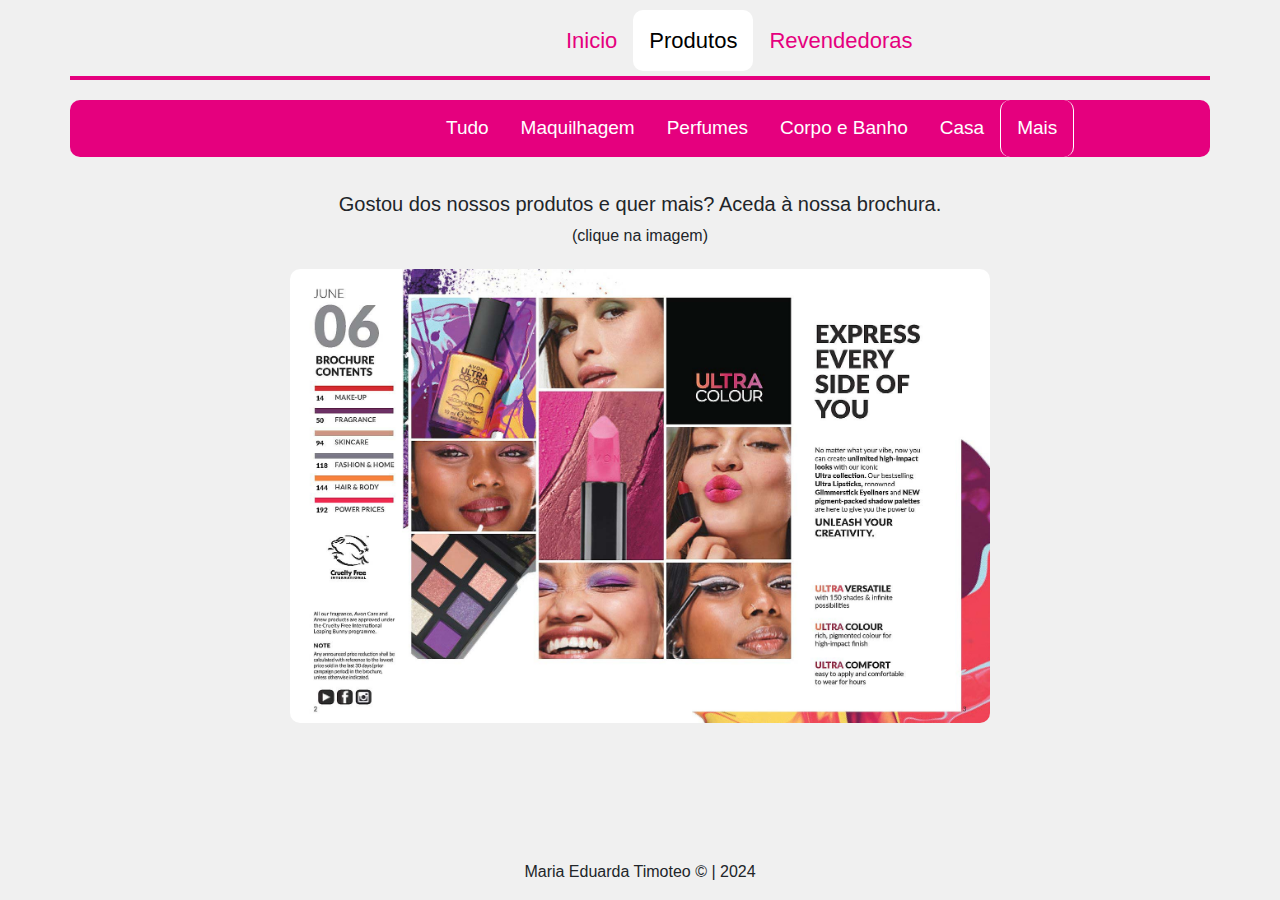
==== mais.html @ f6b2f937 "Add files via upload" ====
<!DOCTYPE html>
<html lang="en">
<head>
    <meta charset="UTF-8">
    <meta name="viewport" content="width=device-width, initial-scale=1.0">
    <title>Produtos | Mais</title>
    <link rel="icon" type="image/x-icon" href="img/avon logo.png">

    <!-- LINKS & SCRIPTS -->
    <link href="https://cdn.jsdelivr.net/npm/bootstrap@5.3.3/dist/css/bootstrap.min.css" rel="stylesheet" integrity="sha384-QWTKZyjpPEjISv5WaRU9OFeRpok6YctnYmDr5pNlyT2bRjXh0JMhjY6hW+ALEwIH" crossorigin="anonymous">
    <link rel="stylesheet" href="css/estilos.css">
    <!-- <script src="https://kit.fontawesome.com/39df320f1e.js" crossorigin="anonymous"></script> -->
</head>

<body>
    <div class="page-wrapper">
        <div class="container nav">
            <div class="row">
                <div class="col-12">
                    <a href="index.html">Inicio</a>
                    <a class="active" href="produtos.html">Produtos</a>
                    <a href="revendedoras.html">Revendedoras</a>
                </div>
            </div>
        </div>

        <div class="container cat">
            <div class="row">
                <div class="col-12">
                    <a href="produtos.html">Tudo</a>
                    <a href="maquilhagem.html">Maquilhagem</a>
                    <a href="perfumes.html">Perfumes</a>
                    <a href="corpo_banho.html">Corpo e Banho</a>
                    <a href="casa.html">Casa</a>
                    <a class="active" href="mais.html">Mais</a>
                </div>
            </div>
        </div>

        <div class="container brochura content">
            <div class="row">
                <div class="col-12">
                    <h5>Gostou dos nossos produtos e quer mais? Aceda à nossa brochura.</h5>
                    <p>(clique na imagem)</p>
                    <a href="https://pt.avon.training/brochures/brochura/index.html#page/1" target="_blank">
                        <img src="img/brochura1.jpg" alt="brochura">
                    </a>
                </div>
            </div>
        </div>

        <footer class="footer_outros">
            <p>Maria Eduarda Timoteo &copy | 2024 </p>
        </footer>
    </div>

    <script src="js/app.js"></script>
</body>
</html>
---- css/estilos.css ----
html, body {
    height: 100%;
    margin: 0;
}

/* Flex container for body to push footer to the bottom */
.page-wrapper {
    display: flex;
    flex-direction: column;
    min-height: 100vh; /* Full viewport height */
}

/* Ensure the content takes up remaining space */
.content {
    flex: 1;
}

body{
   font-family: 'Roboto', sans-serif; 
   background-color: #F0F0F0;
}

.fade-out {
    opacity: 0;
    transition: opacity 0.5s ease-out;
}
/*HOME*/

.nav{
    margin-bottom: 20px;
    padding-left: 480px;
    padding-top: 10px;
    padding-bottom: 5px;
    border-bottom: solid 4px #E5007E;  
}

.nav a {
  float: left;
  color: #E5007E;
  padding: 14px 16px;
  text-decoration: none;
  font-size: 22px;
}

.nav a.active {
  background-color: white;
/*  border: solid 1px;*/
  border-radius: 10px;
  color: black;
}

.nav a:hover {
  color: black;
}

/*BOX1*/

.box1{
  background-color: white;
  border-radius: 10px;
  margin-top: 30px;
}

.imagem img{
  width: 100%;
  height: 400px;
  margin: 30px;
  border-radius: 10px;
}

.text1{
  margin-top: 50px;
  margin-right: 30px;
  margin-left: 70px;
  text-align: justify;
}

.contactos{
  float: left;
  display: block;
}

.contactos img{
  width: 35px;
  margin-top: 9px;
  margin-left: 2px;
  margin-bottom: 8px;
  margin-right: 3px;
}

.whatsapp img{
  width: 29px;
  margin: 5px;
  border-radius: 5px;
}

.contactos a{
  text-decoration: none;
  color: black;
}

.contactos a:hover{
  text-decoration: none;
  color: #E5007E;
}

.sociais{
  float: right;
  display: block;
  padding-right: 50px;
}

.sociais img{
  width: 35px;
  margin-top: 2px;
  margin-left: 2px;
  margin-right: 2px;
}

.face img{
  width: 29px;
  margin-top: 9px;
  margin-left: 4px;
  margin-bottom: 9px;
  margin-right: 8px;
  border-radius: 5px;
}

.sociais a{
  text-decoration: none;
  color: black;
}

.sociais a:hover{
  text-decoration: none;
  color: #E5007E;
}

/*BOX2*/

.box2{
  background-color:#E5007E;
  color: white;
  border-radius: 10px;
  margin-top: 40px;
  /*width: 70%;
  text-align: justify;*/
}

.box2 a{
  background-color: black;
  text-decoration: none;
  color: white;
  padding-top: 10px;
  padding-bottom: 10px;
  width: 20%;
  border-radius: 10px;
  display: block;
  text-align: center;
}

.box2 a:hover{
  background-color: white;
  text-decoration: none;
  color: #E5007E;
  padding-top: 10px;
  padding-bottom: 10px;
  width: 20%;
  border-radius: 10px;
  display: block;
  text-align: center;
}

.text2{
  margin-top: 110px;
  margin-left: 30px;
  text-align: justify;
}

.img2 img{
  margin: 30px;
  width: 450px;
  margin-left: 80px;
  border-radius: 10px;
}

/* BOX3 */

.box3{
  background-color: white;
  margin-top: 40px;
}

.img3{
  margin: 30px;
}

.text3{
  margin-top: 90px;
  margin-left: 105px;
  text-align: justify;
}

/*FOOTER*/

.footer{
  background-color: white;
  text-align: center;
  padding-top: 30px;
  padding-bottom: 10px;
}

.footer_outros{
  text-align: center;
  padding-top: 30px;
/*  padding-bottom: 10px;*/
}


/*PRODUTOS*/

.cat{
  padding-left: 360px;
  margin-bottom: 35px;
  background-color: #E5007E;
  border-radius: 10px;
}

.cat a{
  float: left;
  color: white;
  padding: 14px 16px;
  text-decoration: none;
  font-size: 19px;
}

.cat a.active {
/*  background-color: pink;*/
  border-right: solid 1px white;
  border-left: solid 1px white;
  border-radius: 10px;
}

.cat a:hover {
  color: black;
}

.row1{
  border-top-left-radius: 10px;
  border-top-right-radius: 10px;
  padding-top: 20px;
}

.row2{
  border-bottom-left-radius: 10px;
  border-bottom-right-radius: 10px;
  padding-bottom: 60px;
  margin-bottom: 10px;
}

.cards{
  padding-left: 120px;
  background-color: #d3d3d3;
}

.card{
  border-radius: 10px;
  border: solid 3px #E5007E;
  margin-top: 30px;
  text-align: justify;
  width: 18rem;

}

.card img{
  border-top-left-radius: 7px;
  border-top-right-radius: 7px;
  width: 283px;
}

.btn{
  padding-left: 92px;
  border: none;
}

.btn a{
  background-color: #E5007E;
  color: white;
  margin-left: 10px;
  padding-top: 5px;
  padding-bottom: 5px;
  width: 5%;
  border-radius: 10px;
  display: block;
  text-decoration: none;
  text-align: center;
  float: left;
}

.btn a.active{
  background-color: black;
  color: white;
}

.btn a:hover{
  background-color: black;
  color: white;
}

/* MAIS */

.brochura{
  text-align: center;
}

.brochura img{
  margin-top: 5px;
  width: 700px;
  border-radius: 10px;
}

/* REVENDEDORAS */

.titulo{
  text-align: center;
  padding-top: 30px;
  color: #E5007E;
}

.box4{
  background-color:white;
  color: black;
  border-radius: 10px;
  margin-top: 30px;
}

.text4{
  margin-left: 170px;
  margin-top: 60px;
  text-align: justify;
}

.img4 img{
  width: 300px;
  border-radius: 10px;
  margin-top: 30px;
  margin-bottom: 40px;
  margin-left: 10px;
}

.img5 img{
  margin-left: 10px;
  margin-top: 30px;
  margin-bottom: 40px;
  width: 300px;
  border-radius: 10px;
}

.text5{
  margin-left: 70px;
  margin-top: 60px;
}

/* SCROLL BAR */

/* width */
::-webkit-scrollbar {
  width: 10px;
}

/* Track */
::-webkit-scrollbar-track {
  background: #f1f1f1;
}

/* Handle */
::-webkit-scrollbar-thumb {
  background: #888;
}

/* Handle on hover */
::-webkit-scrollbar-thumb:hover {
  background: #E5007E;
}


/* MEDIA QUERIES */

 /* For devices up to 480px */
@media (max-width: 480px) {
  .nav {
    padding-left: 45px; /* Adjust padding for small screens */
    padding-right: 10px; /* Add padding to the right */
  }

  .nav a {
    text-align: center; /* Center text */
    padding: 10px; /* Adjust padding */
    display: block; /* Stack links vertically */
    font-size: 18px; /* Adjust font size */
  }

  .box1{
    background-color: white;
    width: 90%;
  }

  .imagem img {
    width: 200%; /* Ensure the image fits within the container */
    height: auto; /* Maintain aspect ratio */
    margin-left: 70px;
  }

  .text1 {
    margin: 10px; /* Add margin around text */
    font-size: 15px; /* Adjust font size */
    text-align: justify; /* Left-align text */
    width: calc(100% - 20px); /* Full width minus padding */
  }

  .contactos {
    float: none; /* Remove float for better layout */
    display: block; /* Ensure block display */
    text-align: c; /* Center-align content */
    margin-bottom: 10px; /* Add bottom margin */
  }

  .contactos img {
    width: 30px; /* Adjust icon size */
    margin: 5px; /* Adjust margins */
  }

  .whatsapp img{
    width: 26px;
    margin: 7px;
    border-radius: 5px;
  }

  .sociais {
    float: none; /* Remove float for better layout */
    display: block; /* Ensure block display */
    padding-right: 0; /* Remove right padding */
    text-align: left; /* Center-align content */
  }

  .sociais img {
    width: 30px; /* Adjust icon size */
    margin: 5px; /* Adjust margins */
  }

  .face img{
    width: 26px;
    margin-top: 9px;
    margin-left: 7px;
    margin-bottom: 9px;
    margin-right: 8px;
    border-radius: 5px;
  }

  .box2 {
    background-color: #E5007E;
    color: white;
    margin-top: 40px;
    padding: 20px; /* Ensure there is padding for spacing */
    text-align: justify; /* Center align text */
    width: 90%;
  }

  .img2 img{
    width: 200%; /* Ensure the image fits within the container */
    height: auto; /* Maintain aspect ratio */
    margin-left: 70px;
  }

  .box2 a {
    background-color: black;
    text-decoration: none;
    color: white;
    padding-top: 10px;
    padding-bottom: 10px;
    width: auto; /* Adjust width for smaller screens */
    border-radius: 10px;
    display: block;
    text-align: center;
    margin: 10px 0; /* Ensure spacing around links */
  }

  .box2 a:hover {
    background-color: white;
    text-decoration: none;
    color: #E5007E;
    padding-top: 10px;
    padding-bottom: 10px;
    width: auto; /* Ensure width adjusts for smaller screens */
    border-radius: 10px;
    display: block;
    text-align: center;
  }

  .text2 {
    margin: 10px; /* Add margin around text */
    font-size: 15px; /* Adjust font size */
    text-align: justify; /* Left-align text */
    width: calc(100% - 20px); /* Full width minus padding */
  }

  .box3 {
    flex-direction: column; /* Stack items vertically on smaller screens */
    align-items: center; /* Center align items */
  }

 .img3 img {
    width: 300%; /* Make image responsive */
    height: auto; /* Maintain aspect ratio */
    display: block; /* Remove extra space below the image */
    margin: 0 auto; /* Center align the image */
  }

  .text3 {
    width: 100%; /* Ensure text takes full width */
    margin: 5px; /* Adjust margin for smaller screens */
    font-size: 14px; /* Adjust font size */
    text-align: center; /* Center text for smaller screens */
  }

  /* PRODUTOS */
    .cat {
        padding-left: 0; /* Remove left padding */
        margin-bottom: 10px; /* Reduce bottom margin */
        text-align: center; /* Center align category links */
        border-radius: 0;
        padding-left: 5px;
    }

    .cat a {
        display: block; /* Stack category links vertically */
        text-align: center; /* Center text */
        padding: 10px; /* Adjust padding */
        font-size: 10px; /* Reduce font size */
    }

    .cat a.active {
        border: none; /* Remove border for active category link */
        border-radius: 5px; /* Adjust border radius */
    }

    .cat a:hover {
        color: black; /* Hover color */
    }

     /* Cards container adjustments */
    .cards {
        padding-left: 0; /* Remove left padding */
        background-color: #d3d3d3; /* Background color */
        width: 90%; /* Ensure full width */
        padding-top: 0;
    }

    .card {
        width: 80%; /* Ensure full width */
        margin-left: 40px;
        border-radius: 5px; /* Adjust border radius */
        border: solid 3px #E5007E; /* Retain border */
    }

    .card img {
        width: 100%; /* Ensure image fits within card */
        height: auto; /* Maintain aspect ratio */
    }

    .btn {
        padding-left: 0; /* Remove left padding */
        text-align: center; /* Center align buttons */
    }

    .btn a {
        width: auto; /* Adjust button width */
        margin-left: 5px; /* Reduce left margin */
        padding: 8px 12px; /* Adjust padding */
        font-size: 14px; /* Adjust font size */
        display: inline-block; /* Inline block display */
    }

    .btn a.active {
        background-color: black; /* Active button color */
    }

    .btn a:hover {
        background-color: black; /* Hover button color */
    }

    /* Adjust card layout for very small screens */
    .cards .row > .col-3 {
        flex: 0 0 100%; /* Make each column take up full width */
        max-width: 100%; /* Ensure columns don’t exceed full width */
        margin: 0; /* No margin between columns */
    }

    .brochura img {
        max-width: 100%; /* Ensure the image scales down on smaller screens */
        width: auto; /* Auto width to maintain aspect ratio */
    }

    .box4 {
        padding: 10px;
        width: 90%;
        padding-left: 10px;
    }

     .box4 {
        padding: 10px;
        width: 90%;
        box-sizing: border-box; /* Ensure padding does not affect width */
    }

    .text4, .text5 {
        text-align: justify; /* Keep text justified */
        margin-bottom: 20px;
    }

    .text4 ul li, .text5 ul li {
        margin-bottom: 10px;
    }

    .offset-1, .col-3, .col-6 {
        width: 90%;
        margin-top: 0;
        margin-bottom: 0;
        margin-left: 15px;
        padding: 0;
    }

    .img4 img, .img5 img {
        width: 70%; /* Ensure images use full width */
        margin-left: 15%;
        margin-top: 0;
        margin-bottom: 10px;
    }

    .titulo {
        text-align: center; /* Center-align titles */
        margin-bottom: 15px;
    }
}

/* Media query for devices between 481px and 768px */
@media (min-width: 481px) and (max-width: 768px) {
  .nav {
    padding-left: 145px;
  }

  .nav a {
    text-align: center; /* Center text */
    padding: 10px; /* Adjust padding */
    display: block; /* Stack links vertically */
    font-size: 16px; /* Adjust font size */
  }

  .box1 {
    background-color: white;
    width: 80%;
    margin-bottom: 30px;
  }

  .imagem img {
    width: 250%; /* Ensure the image fits within the container */
    height: auto; /* Maintain aspect ratio */
    margin-left: 55px;
    margin-top: 30px;
  }

  .text1 {
    margin: 15px; /* Add margin around text */
    font-size: 14px; /* Adjust font size */
    text-align: justify; /* Justify text */
    width: calc(100% - 30px); /* Full width minus padding */
  }

  .contactos {
    float: none; /* Remove float for better layout */
    display: block; /* Ensure block display */
    text-align: left; /* Center-align content */
    margin-bottom: 10px; /* Add bottom margin */
  }

  .contactos img {
    width: 32px; /* Adjust icon size */
    margin: 5px; /* Adjust margins */
  }

  .whatsapp img {
    width: 26px;
    margin: 8px;
    border-radius: 5px;
  }

  .sociais {
    float: none; /* Remove float for better layout */
    display: block; /* Ensure block display */
    padding-right: 0; /* Remove right padding */
    text-align: left; /* Center-align content */
    margin-bottom: 10px;
  }

  .sociais img {
    width: 30px; /* Adjust icon size */
    margin: 5px; /* Adjust margins */
  }

  .face img {
    width: 26px;
    margin-top: 9px;
    margin-left: 7px;
    margin-bottom: 9px;
    margin-right: 8px;
    border-radius: 5px;
  }

  .box2 {
    background-color: #E5007E;
    color: white;
    margin-top: 30px;
    padding-top: 30px;
    text-align: justify; /* Justify text */
    width: 80%;
    margin: auto; /* Center the container */
  }

  .img2 img {
    width: 250%; /* Ensure the image fits within the container */
    height: auto; /* Maintain aspect ratio */
    margin-left: 55px;
    margin-bottom: 30px;
  }

  .box2 a {
    background-color: black;
    text-decoration: none;
    color: white;
    padding: 10px; /* Adjust padding */
    width: auto; /* Adjust width for smaller screens */
    border-radius: 10px;
    display: block;
    text-align: center;
    margin: 10px 0; /* Ensure spacing around links */
  }

  .box2 a:hover {
    background-color: white;
    text-decoration: none;
    color: #E5007E;
    padding: 10px; /* Adjust padding */
    width: auto; /* Ensure width adjusts for smaller screens */
    border-radius: 10px;
    display: block;
    text-align: center;
  }

  .text2 {
    margin: 15px; /* Add margin around text */
    font-size: 14px; /* Adjust font size */
    text-align: justify; /* Justify text */
    width: calc(100% - 30px); /* Full width minus padding */
  }

  .box3 {
    flex-direction: column; /* Stack items vertically on smaller screens */
    align-items: center; /* Center align items */
  }

  .img3 img {
    width: 250%; /* Make image responsive */
    height: auto; /* Maintain aspect ratio */
    display: block; /* Remove extra space below the image */
    margin-left: 40px;
  }

  .text3 {
    width: 100%; /* Ensure text takes full width */
    margin: 10px; /* Adjust margin for smaller screens */
    font-size: 14px; /* Adjust font size */
    text-align: center; /* Center text for smaller screens */
  }

  /* PRODUTOS */
  .cat {
    padding-left: 35px;
    margin-bottom: 10px; /* Reduce bottom margin */
    text-align: center; /* Center align category links */
    border-radius: 0;
  }

  .cat a {
    display: block; /* Stack category links vertically */
    text-align: center; /* Center text */
    padding: 10px; /* Adjust padding */
    font-size: 15px; /* Adjust font size */
  }

  .cat a.active {
    border: none; /* Remove border for active category link */
    border-radius: 5px; /* Adjust border radius */
  }

  .cat a:hover {
    color: black; /* Hover color */
  }

  /* Cards container adjustments */
  .cards {
        padding-left: 0; /* Remove left padding */
        background-color: #d3d3d3; /* Background color */
        width: 90%; /* Ensure full width */
        padding-top: 0;
    }

    .card {
        width: 80%; /* Ensure full width */
        margin-left: 40px;
        border-radius: 5px; /* Adjust border radius */
        border: solid 3px #E5007E; /* Retain border */
    }

    .card img {
        width: 100%; /* Ensure image fits within card */
        height: auto; /* Maintain aspect ratio */
    }

  .btn a {
    width: auto; /* Adjust button width */
    margin-left: 5px; /* Reduce left margin */
    padding: 8px 12px; /* Adjust padding */
    font-size: 14px; /* Adjust font size */
    display: inline-block; /* Inline block display */
  }

  .btn a.active {
    background-color: black; /* Active button color */
  }

  .btn a:hover {
    background-color: black; /* Hover button color */
  }

  /* Adjust card layout for medium screens */
  .cards .row > .col-3 {
    flex: 0 0 100%; /* Make each column take up full width */
    max-width: 100%; /* Ensure columns don’t exceed full width */
    margin: 0; /* No margin between columns */
  }

  .brochura img {
    max-width: 100%; /* Ensure the image scales down on smaller screens */
    width: auto; /* Auto width to maintain aspect ratio */
  }

  .box4 {
    padding: 10px;
    width: 80%;
    padding-left: 10px;
    margin-bottom: 30px;
  }

  .text4, .text5 {
    text-align: justify; /* Keep text justified */
    margin-bottom: 20px;
  }

  .text4 ul li, .text5 ul li {
    margin-bottom: 10px;
  }

  .offset-1, .col-3, .col-6 {
    width: 90%;
    margin-top: 0;
    margin-bottom: 0;
    margin-left: 5%;
    padding: 0;
  }

  .img4 img, .img5 img {
    width: 80%; /* Ensure images use full width */
    margin-left: 10%;
    margin-top: 0;
    margin-bottom: 10px;
  }

  .titulo {
    text-align: center; /* Center-align titles */
    margin-bottom: 20px;
  }
}

/* Media query for devices between 769px and 1024px */
@media (min-width: 769px) and (max-width: 1024px) {
  .nav {
    padding-left: 210px; /* Adjust padding for medium screens */
  }

  .nav a {
    text-align: center; /* Center text */
    padding: 12px; /* Adjust padding */
    display: block; /* Stack links vertically */
    font-size: 18px; /* Adjust font size */
  }

  .box1 {
    background-color: white;
    width: 85%; /* Adjust width for medium screens */
    margin-bottom: 30px;
  }

  .imagem img {
    width: 200%; /* Ensure the image fits within the container */
    height: auto; /* Maintain aspect ratio */
    margin-left: 50px; /* Adjust margin for medium screens */
    margin-top: 20px;
  }

  .text1 {
    margin: 15px; /* Add margin around text */
    font-size: 16px; /* Adjust font size */
    text-align: justify; /* Justify text */
    width: calc(100% - 30px); /* Full width minus padding */
  }

  .contactos {
    float: none; /* Remove float for better layout */
    display: block; /* Ensure block display */
    text-align: left; /* Align content to the left */
    margin-bottom: 15px; /* Add bottom margin */
  }

  .contactos img {
    width: 35px; /* Adjust icon size */
    margin: 5px; /* Adjust margins */
  }

  .whatsapp img {
    width: 28px;
    margin: 8px;
    border-radius: 5px;
  }

  .sociais {
    float: none; /* Remove float for better layout */
    display: block; /* Ensure block display */
    padding-right: 0; /* Remove right padding */
    text-align: left; /* Align content to the left */
    margin-bottom: 15px;
  }

  .sociais img {
    width: 35px; /* Adjust icon size */
    margin: 5px; /* Adjust margins */
  }

  .face img {
    width: 28px;
    margin-top: 10px;
    margin-left: 8px;
    margin-bottom: 10px;
    margin-right: 8px;
    border-radius: 5px;
  }

  .box2 {
    background-color: #E5007E;
    color: white;
    margin-top: 30px;
    padding: 20px; /* Adjust padding */
    text-align: justify; /* Justify text */
    width: 85%; /* Adjust width */
    margin: auto; /* Center the container */
  }

  .img2 img {
    width: 200%; /* Ensure the image fits within the container */
    height: auto; /* Maintain aspect ratio */
    margin-left: 50px;
    margin-bottom: 20px;
  }

  .box2 a {
    background-color: black;
    text-decoration: none;
    color: white;
    padding: 10px; /* Adjust padding */
    width: auto; /* Adjust width for medium screens */
    border-radius: 10px;
    display: block;
    text-align: center;
    margin: 10px 0; /* Ensure spacing around links */
  }

  .box2 a:hover {
    background-color: white;
    text-decoration: none;
    color: #E5007E;
    padding: 10px; /* Adjust padding */
    width: auto; /* Ensure width adjusts for medium screens */
    border-radius: 10px;
    display: block;
    text-align: center;
  }

  .text2 {
    margin: 15px; /* Add margin around text */
    font-size: 16px; /* Adjust font size */
    text-align: justify; /* Justify text */
    width: calc(100% - 30px); /* Full width minus padding */
  }

  .box3 {
    flex-direction: column; /* Stack items vertically on medium screens */
    align-items: center; /* Center align items */
  }

  .img3 img {
    width: 200%; /* Make image responsive */
    height: auto; /* Maintain aspect ratio */
    display: block; /* Remove extra space below the image */
    margin-left: 30px;
  }

  .text3 {
    width: 100%; /* Ensure text takes full width */
    margin: 10px; /* Adjust margin for medium screens */
    font-size: 16px; /* Adjust font size */
    text-align: center; /* Center text for medium screens */
  }

  /* PRODUTOS */
  .cat {
    padding-left: 10px; /* Adjust padding for medium screens */
    margin-bottom: 15px; /* Add bottom margin */
    text-align: center; /* Center align category links */
    border-radius: 5px; /* Adjust border radius */
    padding-left: 110px;
  }

  .cat a {
    display: block; /* Stack category links vertically */
    text-align: center; /* Center text */
    padding: 12px; /* Adjust padding */
    font-size: 14px; /* Adjust font size */
  }

  .cat a.active {
    border: none; /* Remove border for active category link */
    border-radius: 5px; /* Adjust border radius */
  }

  .cat a:hover {
    color: black; /* Hover color */
  }

  /* Cards container adjustments */
  .cards {
    padding-left: 0; /* Remove left padding */
    background-color: #d3d3d3; /* Background color */
    width: 90%; /* Adjust width */
    margin: auto; /* Center the container */
    padding-top: 0;
    display: flex; /* Use flexbox for layout */
    flex-wrap: wrap; /* Allow wrapping of cards */
    justify-content: space-between; /* Space cards evenly */
  }

  .card {
    width: 75%;
    margin-left: 33px;
    border-radius: 10px; /* Adjust border radius */
    border: solid 3px #E5007E; /* Retain border */
  }

  .card img {
    width: 100%; /* Ensure image fits within card */
    height: auto; /* Maintain aspect ratio */
  }

  .btn {
    padding-left: 0; /* Remove left padding */
    text-align: center; /* Center align buttons */
  }

  .btn a {
    width: auto; /* Adjust button width */
    margin-left: 5px; /* Reduce left margin */
    padding: 10px 15px; /* Adjust padding */
    font-size: 16px; /* Adjust font size */
    display: inline-block; /* Inline block display */
  }

  .btn a.active {
    background-color: black; /* Active button color */
  }

  .btn a:hover {
    background-color: black; /* Hover button color */
  }

  /* Adjust card layout for medium screens */
  .cards .row > .col-3 {
    flex: 0 0 33.333%; /* Three columns per row */
    max-width: 33.333%; /* Ensure columns don’t exceed one-third width */
    margin: 0; /* No margin between columns */
  }

  .brochura img {
    max-width: 100%; /* Ensure the image scales down on medium screens */
    width: auto; /* Auto width to maintain aspect ratio */
  }

  .box4 {
    padding: 15px;
    width: 85%; /* Adjust width */
    box-sizing: border-box; /* Ensure padding does not affect width */
    margin-bottom: 30px;
  }

  .text4, .text5 {
    text-align: justify; /* Keep text justified */
    margin-bottom: 20px;
  }

  .text4 ul li, .text5 ul li {
    margin-bottom: 10px;
  }

  .offset-1, .col-3, .col-6 {
    width: 90%;
    margin-top: 0;
    margin-bottom: 0;
    margin-left: 5%;
    padding: 0;
  }

  .img4 img, .img5 img {
    width: 80%; /* Ensure images use full width */
    margin-left: 10%;
    margin-top: 0;
    margin-bottom: 10px;
  }

  .titulo {
    text-align: center; /* Center-align titles */
    margin-bottom: 20px;
  }
}
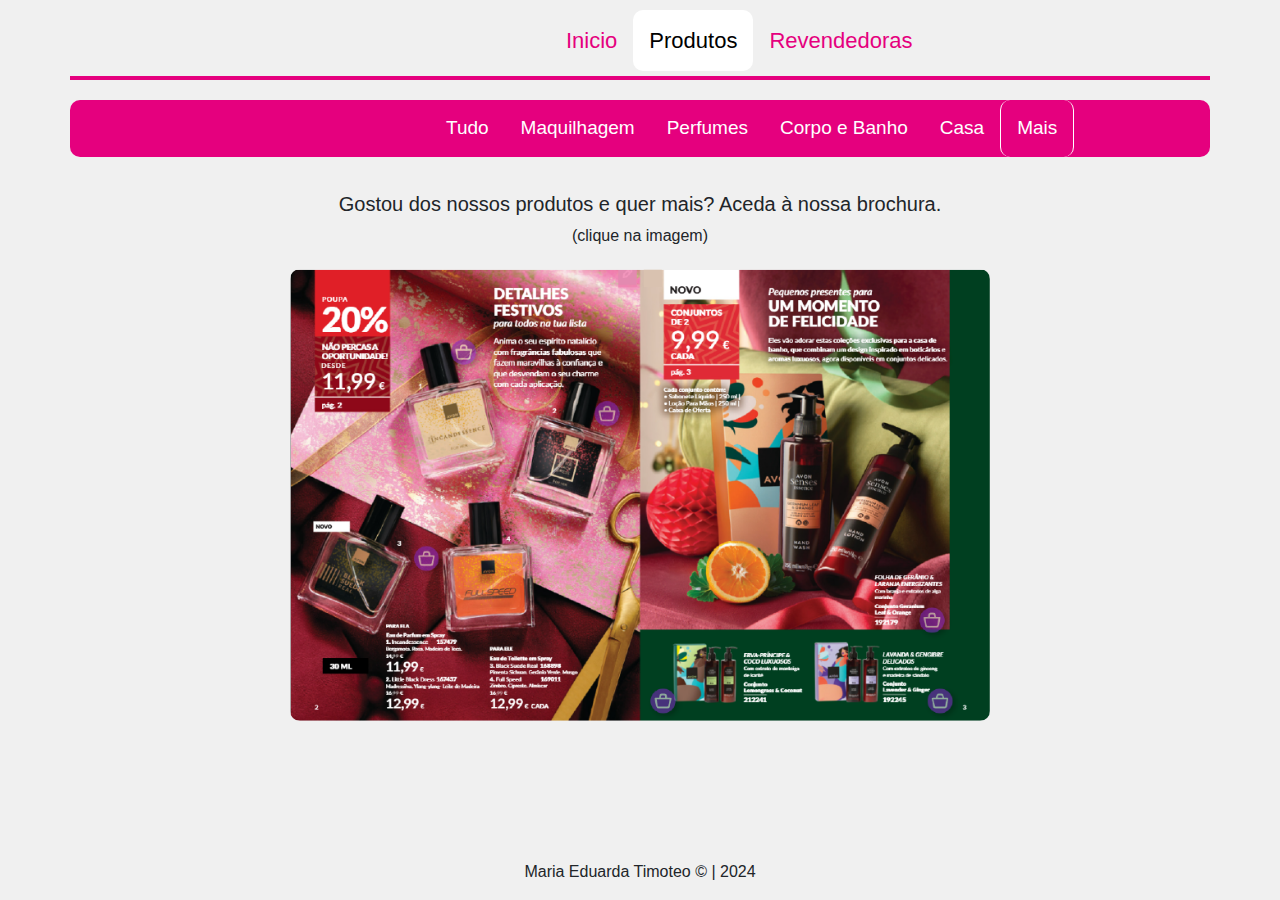
==== commit 307c28b2: "november update" ====
--- a/mais.html
+++ b/mais.html
@@ -42,8 +42,8 @@
                 <div class="col-12">
                     <h5>Gostou dos nossos produtos e quer mais? Aceda à nossa brochura.</h5>
                     <p>(clique na imagem)</p>
-                    <a href="https://pt.avon.training/brochures/brochura/index.html#page/1" target="_blank">
-                        <img src="img/brochura1.jpg" alt="brochura">
+                    <a href="https://www.brochuradigital-avon.pt/c11_pt_2024/st1zmxuwvq62zkpjwi2ikognlbrqcuhtdnwwzxwa/index.html?rep_id=rep5474778093902&source=on-vanity#page/1" target="_blank">
+                        <img src="img/brochura.png" alt="brochura">
                     </a>
                 </div>
             </div>
--- a/css/estilos.css
+++ b/css/estilos.css
@@ -59,19 +59,25 @@
   background-color: white;
   border-radius: 10px;
   margin-top: 30px;
+  padding-bottom: 10px;
+}
+
+.imagem{
+  padding-top: 30px;
 }
 
 .imagem img{
-  width: 100%;
+  width: 75%;
   height: 400px;
   margin: 30px;
+  margin-left: 60px;
   border-radius: 10px;
 }
 
 .text1{
   margin-top: 50px;
   margin-right: 30px;
-  margin-left: 70px;
+  margin-left: 50px;
   text-align: justify;
 }
 
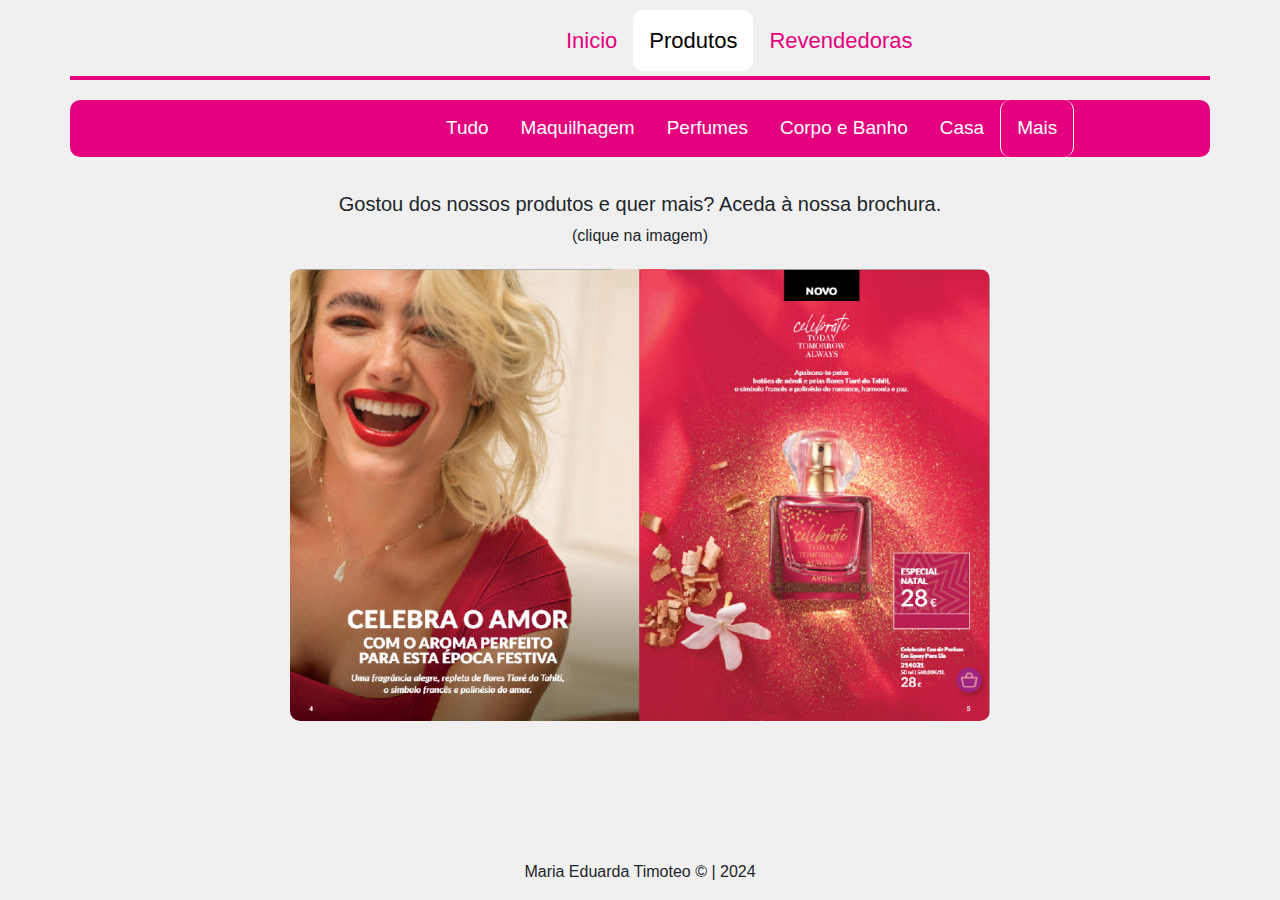
==== commit 36670053: "December Update" ====
--- a/mais.html
+++ b/mais.html
@@ -42,7 +42,7 @@
                 <div class="col-12">
                     <h5>Gostou dos nossos produtos e quer mais? Aceda à nossa brochura.</h5>
                     <p>(clique na imagem)</p>
-                    <a href="https://www.brochuradigital-avon.pt/c11_pt_2024/st1zmxuwvq62zkpjwi2ikognlbrqcuhtdnwwzxwa/index.html?rep_id=rep5474778093902&source=on-vanity#page/1" target="_blank">
+                    <a href="https://www.brochuradigital-avon.pt/c12_pt_2024/s2uk2dlgp6ea2qebkd9m2hfpqlrquq9r6qoflagr/index.html?rep_id=#page/1" target="_blank">
                         <img src="img/brochura.png" alt="brochura">
                     </a>
                 </div>
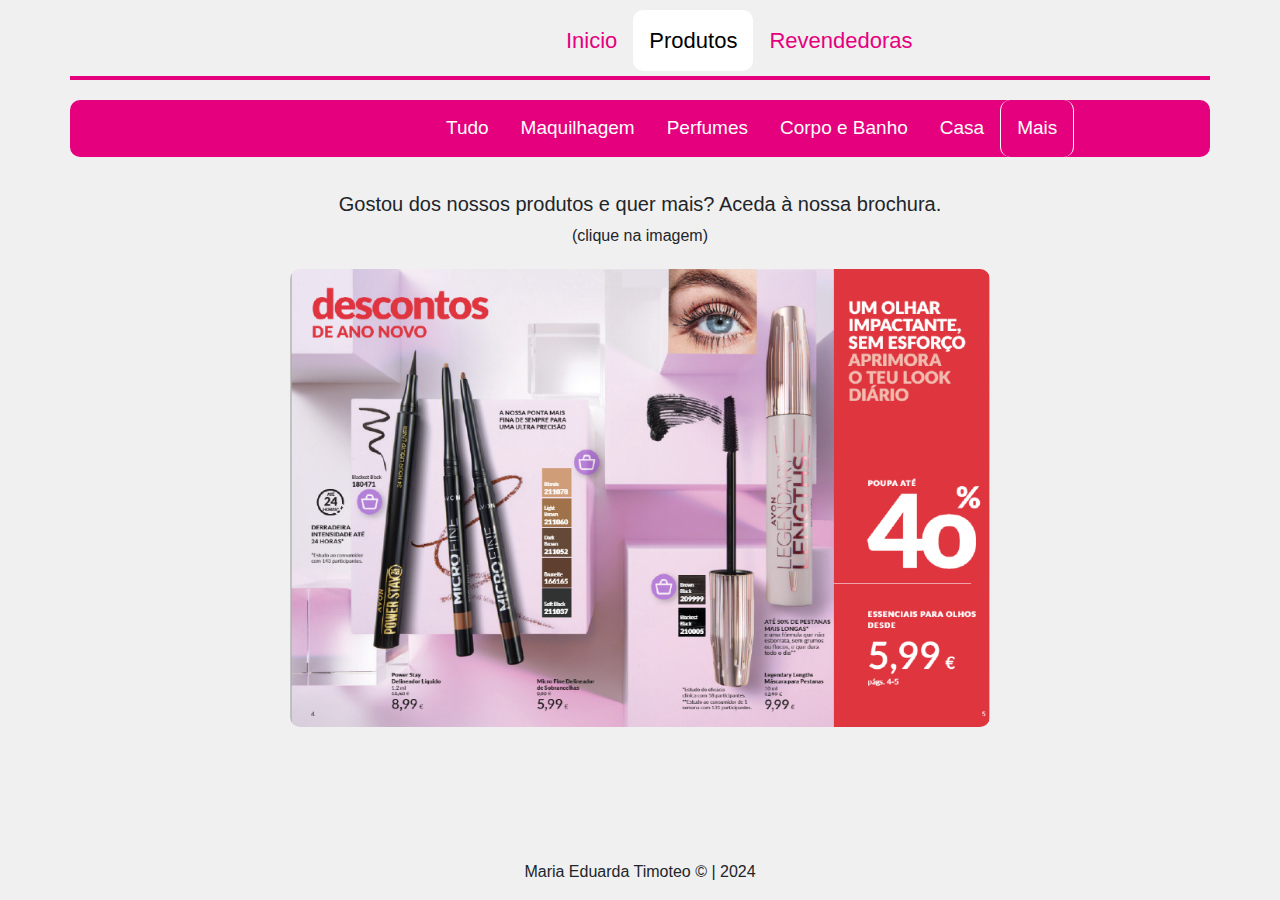
==== commit 4d18cd33: "Updates Jan 2025" ====
--- a/mais.html
+++ b/mais.html
@@ -42,7 +42,7 @@
                 <div class="col-12">
                     <h5>Gostou dos nossos produtos e quer mais? Aceda à nossa brochura.</h5>
                     <p>(clique na imagem)</p>
-                    <a href="https://www.brochuradigital-avon.pt/c12_pt_2024/s2uk2dlgp6ea2qebkd9m2hfpqlrquq9r6qoflagr/index.html?rep_id=#page/1" target="_blank">
+                    <a href="https://www.brochuradigital-avon.pt/c01_pt_2025/wmcbv7jf4mqn69kvcnzru99ukodmcsop91yz8kbd/index.html#page/1" target="_blank">
                         <img src="img/brochura.png" alt="brochura">
                     </a>
                 </div>
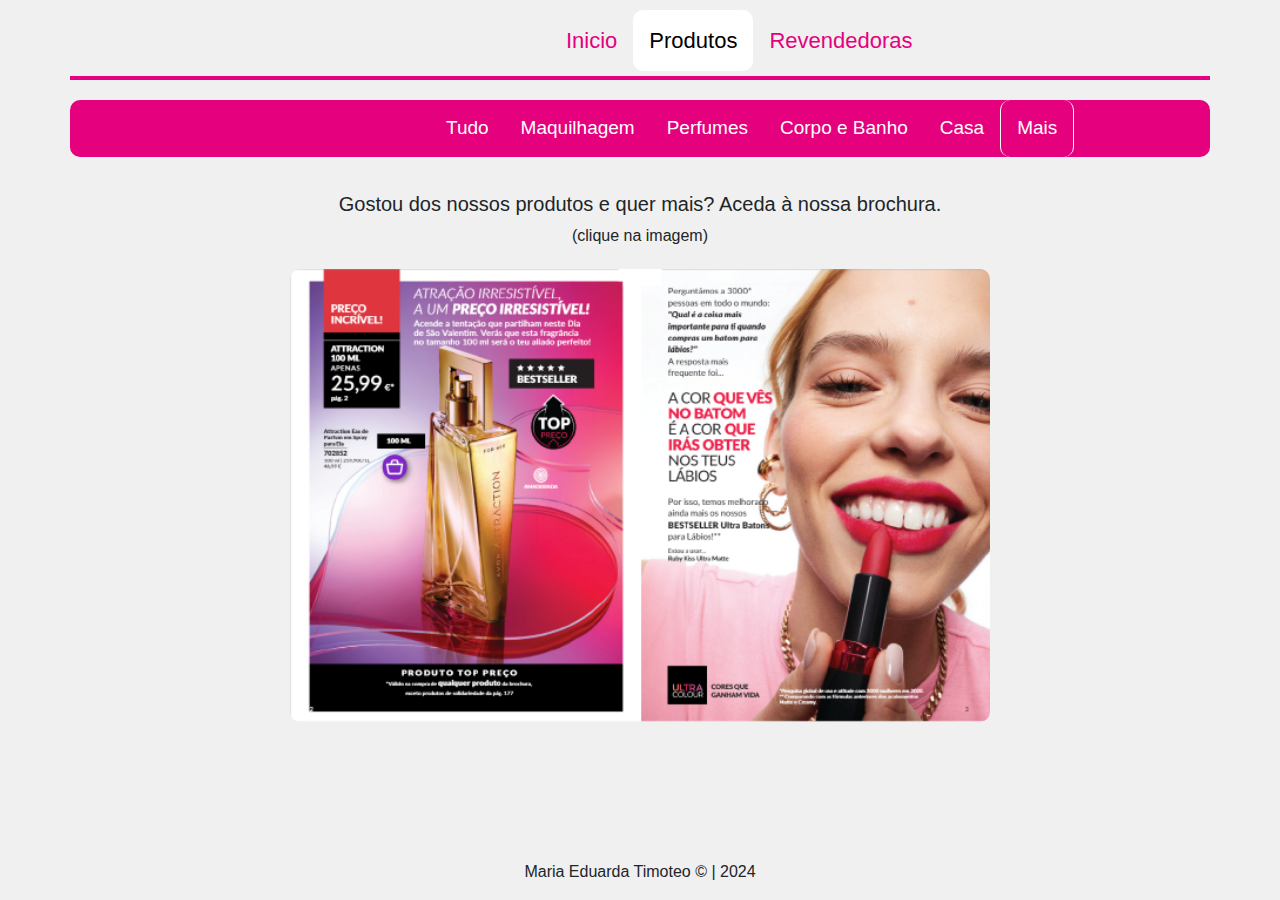
==== commit 6b37b6a5: "Updates Fev 2025" ====
--- a/mais.html
+++ b/mais.html
@@ -42,7 +42,7 @@
                 <div class="col-12">
                     <h5>Gostou dos nossos produtos e quer mais? Aceda à nossa brochura.</h5>
                     <p>(clique na imagem)</p>
-                    <a href="https://www.brochuradigital-avon.pt/c01_pt_2025/wmcbv7jf4mqn69kvcnzru99ukodmcsop91yz8kbd/index.html#page/1" target="_blank">
+                    <a href="https://www.brochuradigital-avon.pt/c02_pt_2025/wmgnrhcoa0wu5g5zfhnyc368flgcfrct5pwexosg/index.html#page/1" target="_blank">
                         <img src="img/brochura.png" alt="brochura">
                     </a>
                 </div>
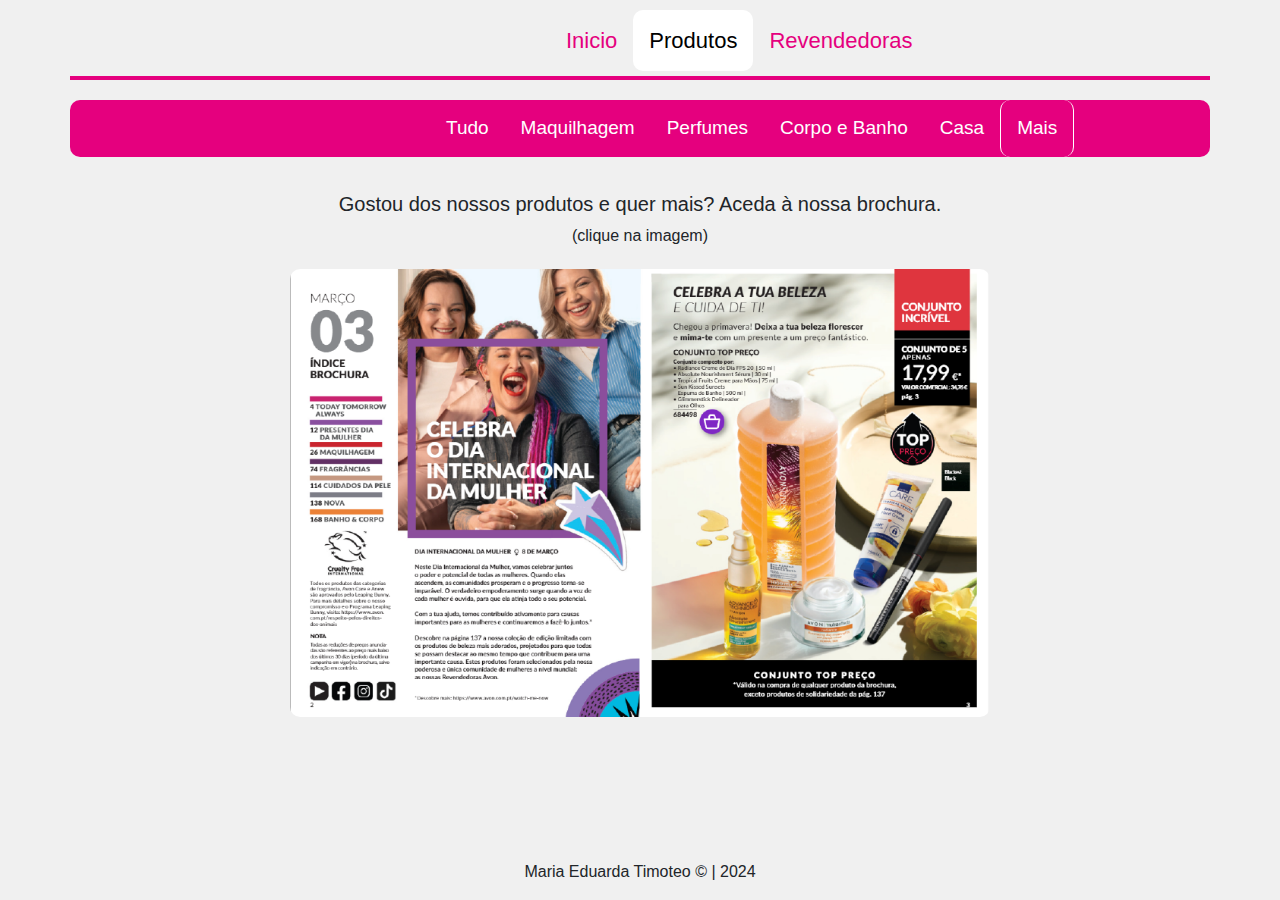
==== commit 669d7510: "Update Mar 25" ====
--- a/mais.html
+++ b/mais.html
@@ -42,7 +42,7 @@
                 <div class="col-12">
                     <h5>Gostou dos nossos produtos e quer mais? Aceda à nossa brochura.</h5>
                     <p>(clique na imagem)</p>
-                    <a href="https://www.brochuradigital-avon.pt/c02_pt_2025/wmgnrhcoa0wu5g5zfhnyc368flgcfrct5pwexosg/index.html#page/1" target="_blank">
+                    <a href="https://www.brochuradigital-avon.pt/c03_pt_2025/ttr8mqdb1r9z1xdevcggfgjzwh8nxr151ylcynun/index.html#page/1" target="_blank">
                         <img src="img/brochura.png" alt="brochura">
                     </a>
                 </div>
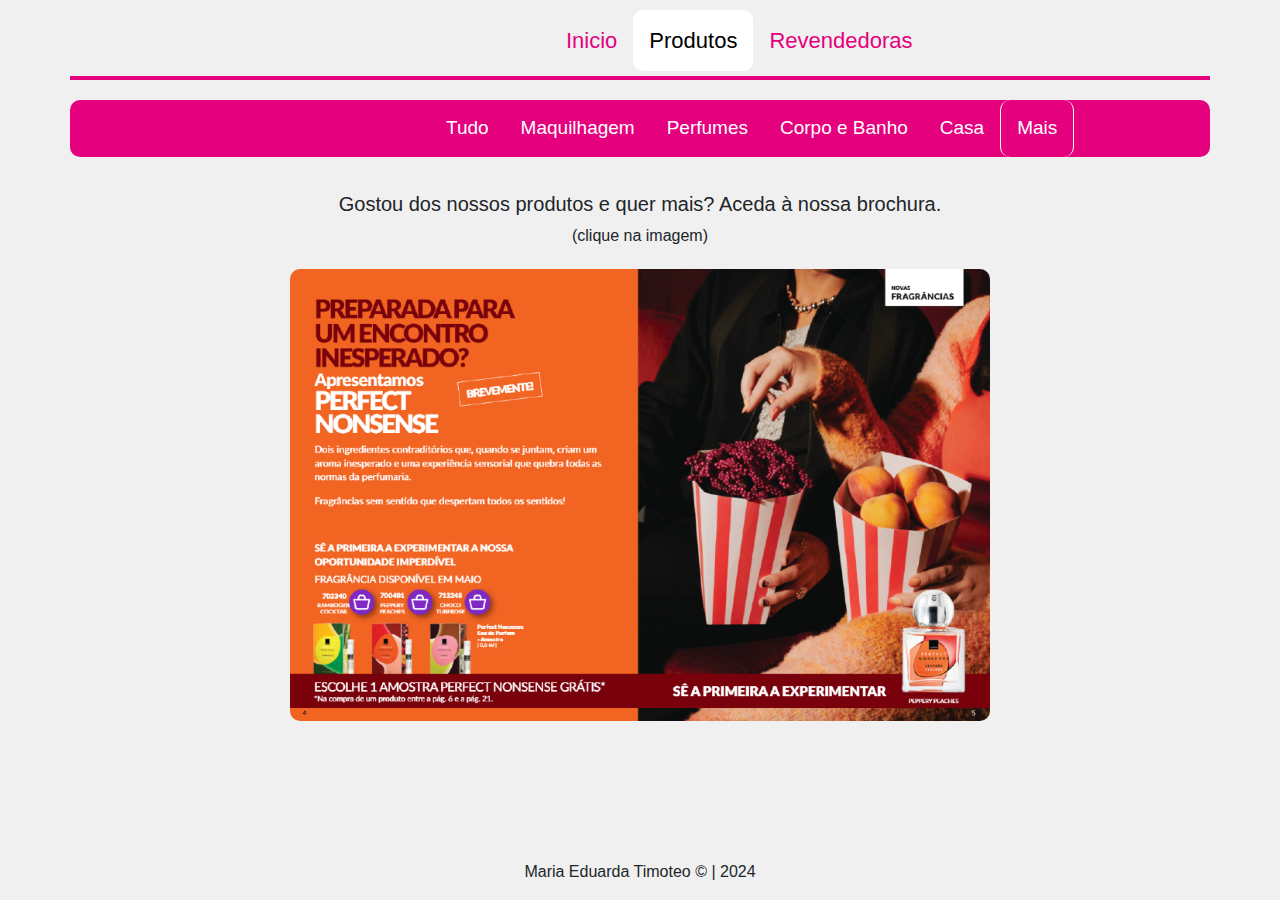
==== commit 86d3bd7d: "Updates April 2025" ====
--- a/mais.html
+++ b/mais.html
@@ -42,7 +42,7 @@
                 <div class="col-12">
                     <h5>Gostou dos nossos produtos e quer mais? Aceda à nossa brochura.</h5>
                     <p>(clique na imagem)</p>
-                    <a href="https://www.brochuradigital-avon.pt/c03_pt_2025/ttr8mqdb1r9z1xdevcggfgjzwh8nxr151ylcynun/index.html#page/1" target="_blank">
+                    <a href="https://www.brochuradigital-avon.pt/c04_pt_2025/rpa48wmbsboptghc58qycamr8e1kbd7p5t19qar6/index.html#page/1" target="_blank">
                         <img src="img/brochura.png" alt="brochura">
                     </a>
                 </div>
